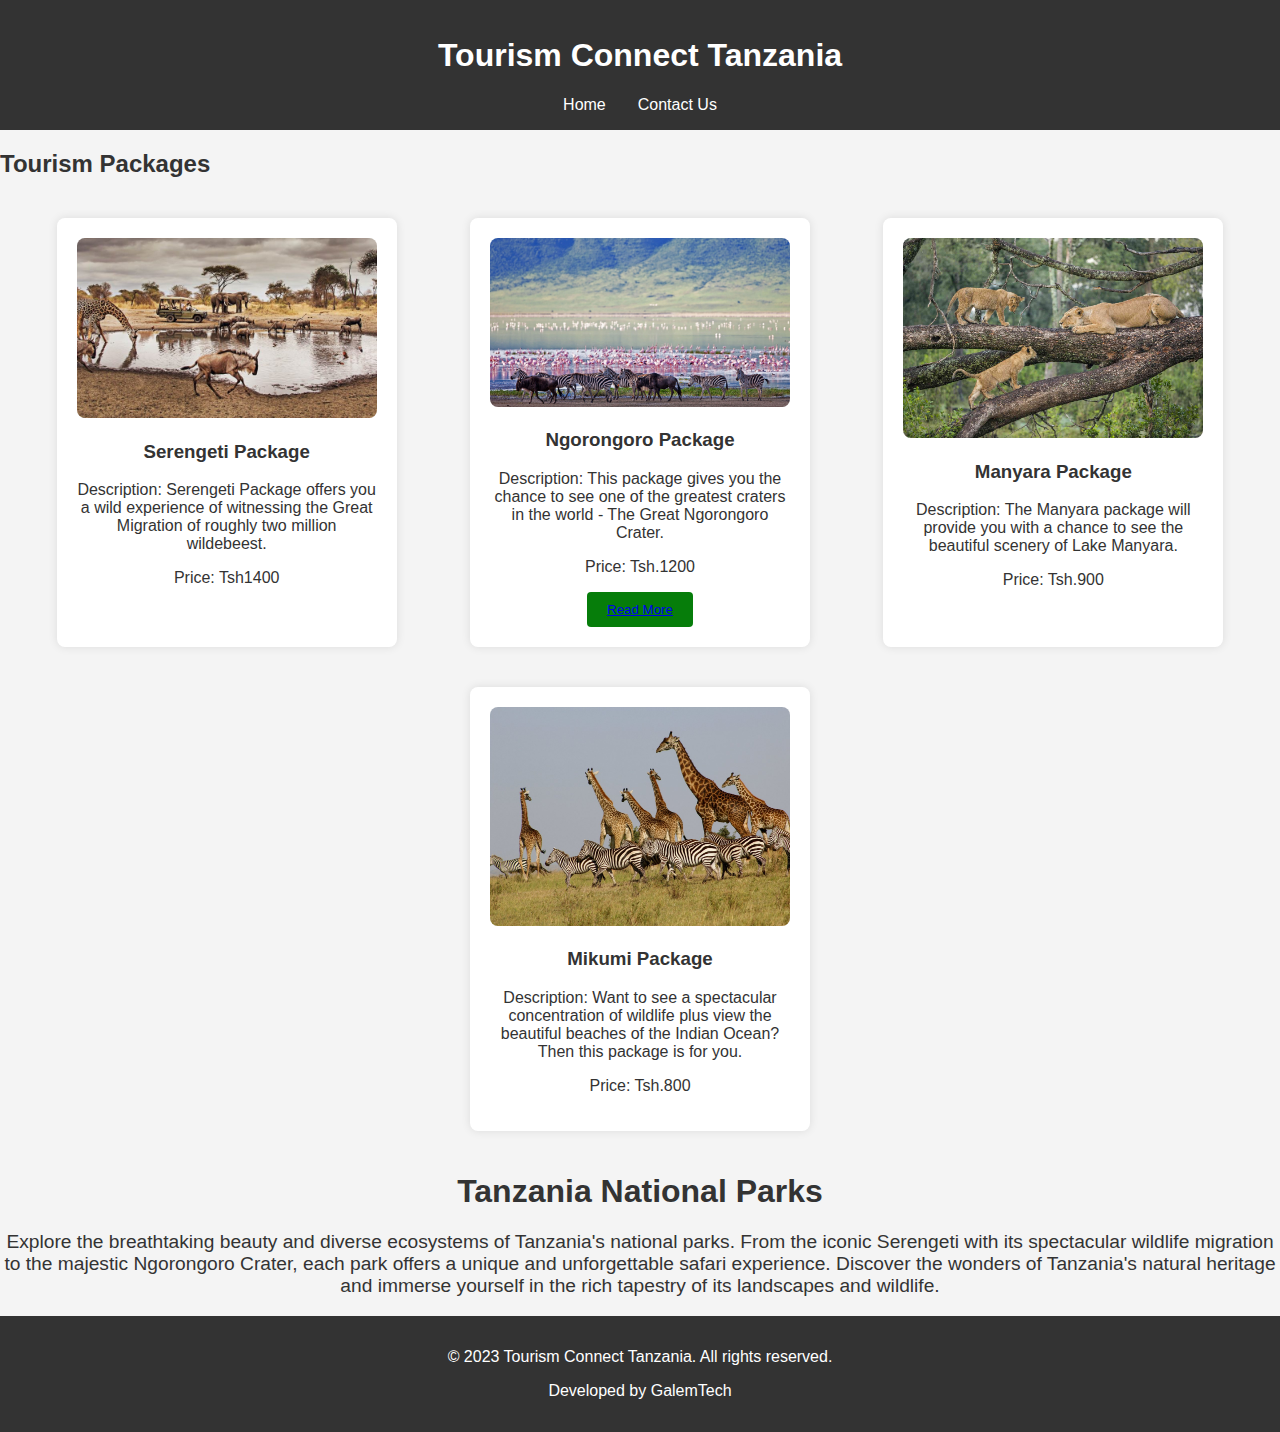
==== index.html @ 8acd6734 "Adding new features and medias connect" ====
<!DOCTYPE html>
<html lang="en">

<head>
    <meta charset="UTF-8">
    <meta name="viewport" content="width=device-width, initial-scale=1.0">
    <title>Tourism Company</title>
    <link rel="stylesheet" href="style.css">
</head>

<body>

    <header>
        <h1>Tourism Connect Tanzania</h1>
        <nav>
            <ul>
                <li><a href="#">Home</a></li>
                <li><a href="contact.html">Contact Us</a></li>
            </ul>
        </nav>
    </header>

    <div>
        <h2>Tourism Packages</h2>
    </div>

    <section id="packages">

        <div class="package">
            <img src="media/serenget.jpg" alt="Serengeti Package">
            <h3>Serengeti Package</h3>
            <p>Description: Serengeti Package offers you a wild experience of witnessing the Great Migration of roughly two million wildebeest.</p>
            <p>Price: Tsh1400</p>
        </div>

        <div class="package">
            <img src="media/ngorongoro.jpg" alt="Ngorongoro Package">
            <h3>Ngorongoro Package</h3>
            <p>Description: This package gives you the chance to see one of the greatest craters in the world - The Great Ngorongoro Crater.</p>
            <p>Price: Tsh.1200</p>
            <button><a href="blogs/ngorongoro.html">Read More</a></button>
        </div>

        <div class="package">
            <img src="media/manyara.jpg" alt="Manyara Package">
            <h3>Manyara Package</h3>
            <p>Description: The Manyara package will provide you with a chance to see the beautiful scenery of Lake Manyara.</p>
            <p>Price: Tsh.900</p>
        </div>

        <div class="package">
            <img src="media/mikumi.jpg" alt="Mikumi Package">
            <h3>Mikumi Package</h3>
            <p>Description: Want to see a spectacular concentration of wildlife plus view the beautiful beaches of the Indian Ocean? Then this package is for you.</p>
            <p>Price: Tsh.800</p>
        </div>
    </section>

    <div style="text-align: center;">
        <h1>Tanzania National Parks</h1>
        <p style="font-size:larger">Explore the breathtaking beauty and diverse ecosystems of Tanzania's national parks. From the iconic Serengeti with its spectacular wildlife migration to the majestic Ngorongoro Crater, each park offers a unique and unforgettable safari experience. Discover the wonders of Tanzania's natural heritage and immerse yourself in the rich tapestry of its landscapes and wildlife.</p>
    </div>
    

    <footer>
        <p>&copy; 2023 Tourism Connect Tanzania. All rights reserved.</p>
        <p>Developed by GalemTech</p>
    </footer>

</body>

</html>
---- style.css ----
body {
  font-family: 'Arial', sans-serif;
  margin: 0;
  padding: 0;
  box-sizing: border-box;
  background-color: #f4f4f4;
  color: #333;
}

header {
  background-color: #333;
  color: #fff;
  text-align: center;
  padding: 1em 0;
}

nav ul {
  list-style: none;
  padding: 0;
  margin: 0;
  display: flex;
  justify-content: center;
}

nav a {
  text-decoration: none;
  color: #fff;
  padding: 1em;
}

nav a:hover {
  background-color: #555;
}

#packages {
  display: flex;
  justify-content: space-around;
  flex-wrap: wrap;
  margin: 20px;
}

.package {
  max-width: 300px;
  margin: 20px;
  padding: 20px;
  background-color: #fff;
  box-shadow: 0 0 10px rgba(0, 0, 0, 0.1);
  border-radius: 8px;
  text-align: center;
}

.package img {
  max-width: 100%;
  border-radius: 8px;
}

footer {
  background-color: #333;
  color: #fff;
  text-align: center;
  padding: 1em 0;
}


form {
  max-width: 600px;
  margin: 20px auto;
  padding: 20px;
  background-color: #fff;
  box-shadow: 0 0 10px rgba(0, 0, 0, 0.1);
  border-radius: 8px;
}

label {
  display: block;
  margin-bottom: 8px;
}

input,
textarea {
  width: 100%;
  padding: 10px;
  margin-bottom: 16px;
  border: 1px solid #ccc;
  border-radius: 4px;
  box-sizing: border-box;
}

button {
  background-color: #067d0a;
  color: #fff;
  padding: 10px 20px;
  border: none;
  border-radius: 4px;
  cursor: pointer;
}

button:hover {
  background-color: #555;
}
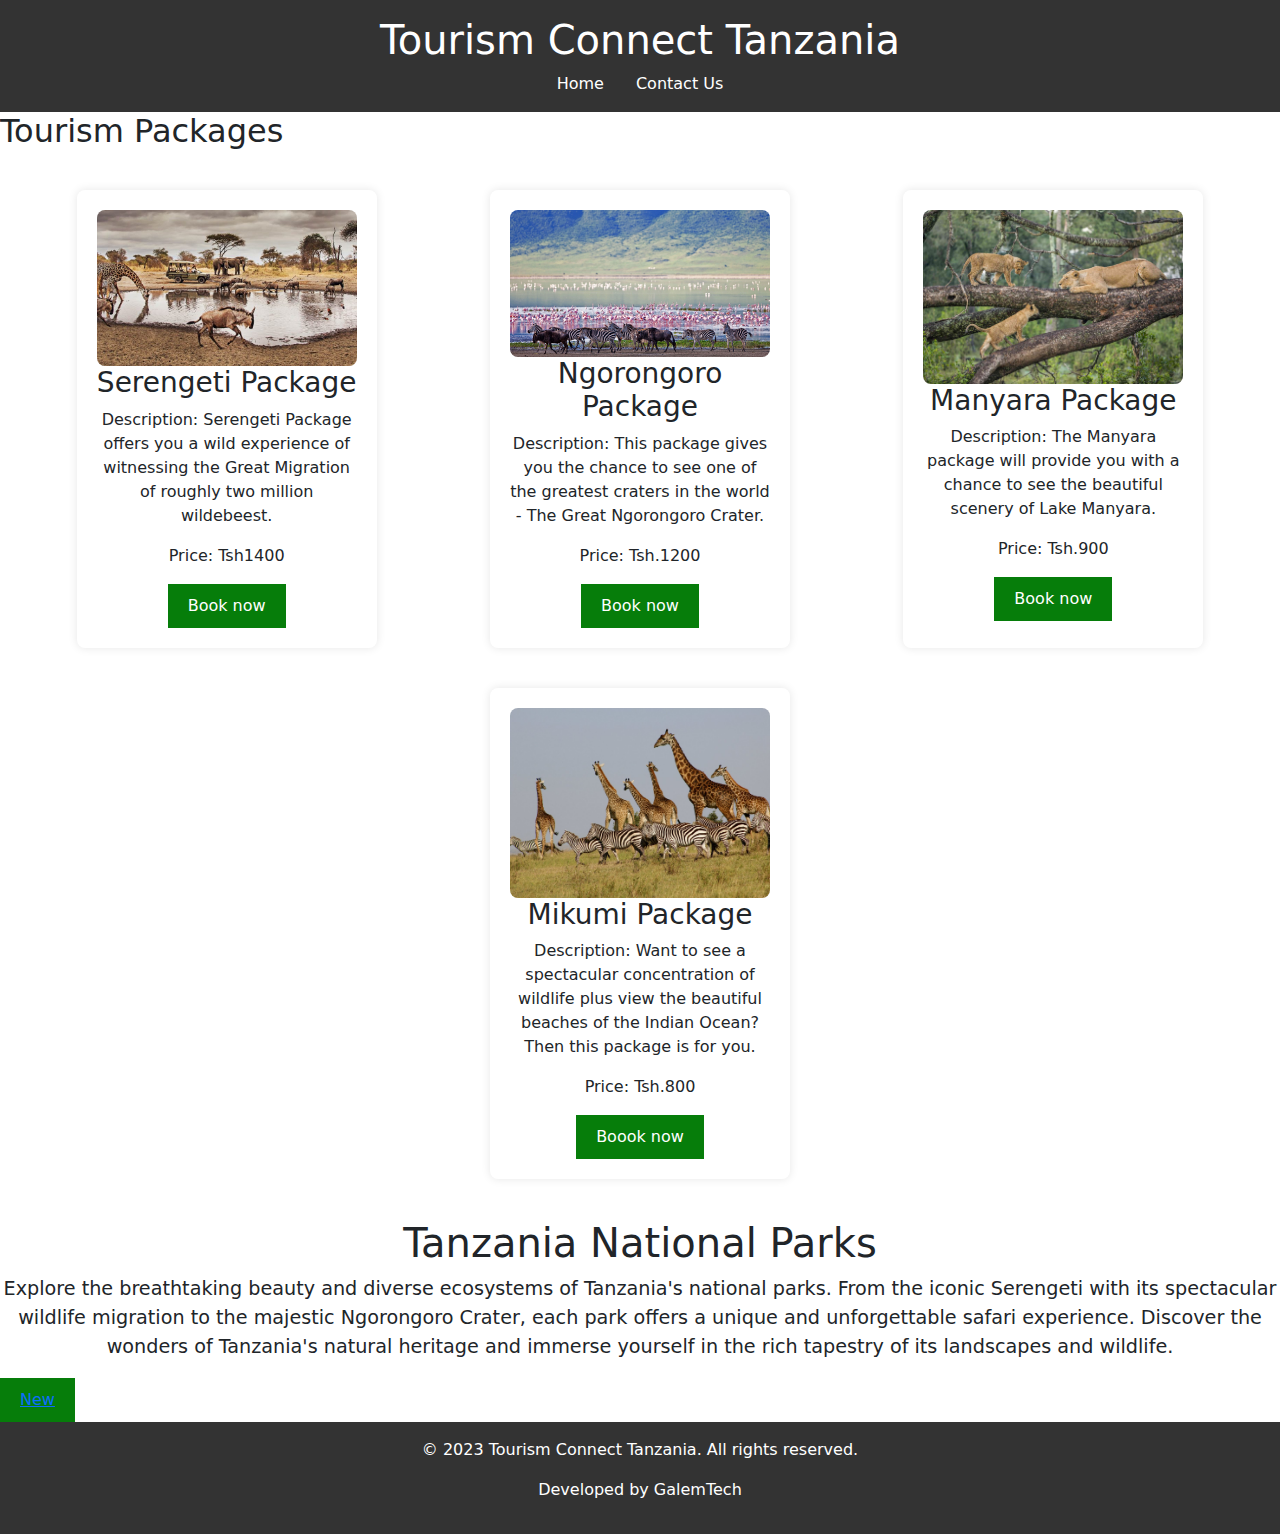
==== commit 8da81a49: "Adding the bootstrap" ====
--- a/index.html
+++ b/index.html
@@ -6,6 +6,7 @@
     <meta name="viewport" content="width=device-width, initial-scale=1.0">
     <title>Tourism Company</title>
     <link rel="stylesheet" href="style.css">
+    <link rel="stylesheet" href="./css/bootstrap.min.css">
 </head>
 
 <body>
@@ -31,6 +32,7 @@
             <h3>Serengeti Package</h3>
             <p>Description: Serengeti Package offers you a wild experience of witnessing the Great Migration of roughly two million wildebeest.</p>
             <p>Price: Tsh1400</p>
+            <button>Book now</button>
         </div>
 
         <div class="package">
@@ -38,7 +40,7 @@
             <h3>Ngorongoro Package</h3>
             <p>Description: This package gives you the chance to see one of the greatest craters in the world - The Great Ngorongoro Crater.</p>
             <p>Price: Tsh.1200</p>
-            <button><a href="blogs/ngorongoro.html">Read More</a></button>
+            <button>Book now</button>
         </div>
 
         <div class="package">
@@ -46,6 +48,7 @@
             <h3>Manyara Package</h3>
             <p>Description: The Manyara package will provide you with a chance to see the beautiful scenery of Lake Manyara.</p>
             <p>Price: Tsh.900</p>
+            <button>Book now</button>
         </div>
 
         <div class="package">
@@ -53,6 +56,7 @@
             <h3>Mikumi Package</h3>
             <p>Description: Want to see a spectacular concentration of wildlife plus view the beautiful beaches of the Indian Ocean? Then this package is for you.</p>
             <p>Price: Tsh.800</p>
+            <button>Boook now</button>
         </div>
     </section>
 
@@ -61,12 +65,15 @@
         <p style="font-size:larger">Explore the breathtaking beauty and diverse ecosystems of Tanzania's national parks. From the iconic Serengeti with its spectacular wildlife migration to the majestic Ngorongoro Crater, each park offers a unique and unforgettable safari experience. Discover the wonders of Tanzania's natural heritage and immerse yourself in the rich tapestry of its landscapes and wildlife.</p>
     </div>
     
+    <!--  -->
+    <button><a href="new.html">New</a></button>
 
     <footer>
         <p>&copy; 2023 Tourism Connect Tanzania. All rights reserved.</p>
         <p>Developed by GalemTech</p>
     </footer>
 
+    <script src="./js/bootstrap.min.js"></script>
 </body>
 
 </html>
